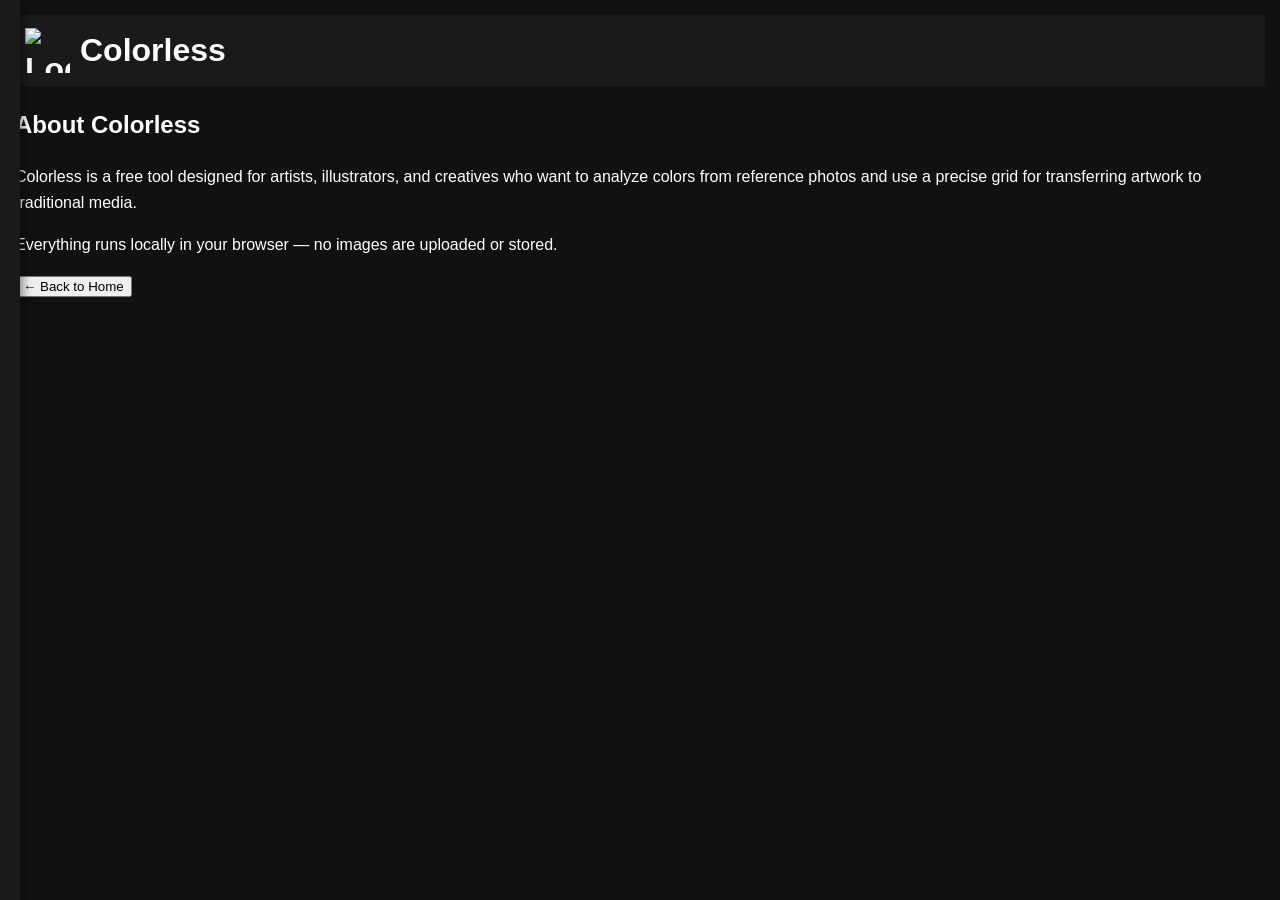
==== about.html @ c39be39e "Create about.html" ====
<!DOCTYPE html>
<html lang="en">
<head>
  <meta charset="UTF-8">
  <meta name="viewport" content="width=device-width, initial-scale=1.0">
  <title>About - Colorless</title>
  <style>
    body { margin:0; font-family: Arial; background: #111; color: white; padding:15px; line-height:1.6; }
    .header { display:flex; justify-content:space-between; align-items:center; padding:10px; background:#1a1a1a; cursor:pointer; }
    .logo { width: 45px; height: 45px; margin-right: 10px; }
    .header h1 { display: flex; align-items: center; margin: 0; }
    .menu { position:fixed; top:0; left:-300px; width:280px; height:100%; background:#1a1a1a; transition:0.3s; padding:20px; z-index:104; box-shadow:2px 0 10px rgba(0,0,0,0.5); }
    .menu.open { left:0; }
  </style>
</head>
<body>
  <div class="header" onclick="toggleMenu()">
    <h1>
      <img src="https://github.com/emmzycv76/COLORLESS/raw/refs/heads/main/IMG_5615.jpeg" class="logo" alt="Logo">
      Colorless
    </h1>
  </div>

  <div id="sideMenu" class="menu">
    <h2>Menu</h2>
    <button onclick="goToPage('index.html')">🏠 Home</button>
    <button onclick="goToPage('editor.html')">✏️ Editor</button>
    <button onclick="goToPage('about.html')">ℹ️ About</button>
    <button onclick="goToPage('faq.html')">❓ FAQ</button>
    <button onclick="goToPage('terms.html')">📜 Terms</button>
    <button onclick="closeMenu()">Close</button>
  </div>

  <h2>About Colorless</h2>
  <p>Colorless is a free tool designed for artists, illustrators, and creatives who want to analyze colors from reference photos and use a precise grid for transferring artwork to traditional media.</p>
  <p>Everything runs locally in your browser — no images are uploaded or stored.</p>

  <button onclick="goToPage('index.html')">← Back to Home</button>

  <script>
    function toggleMenu() { document.getElementById('sideMenu').classList.toggle('open'); }
    function closeMenu() { document.getElementById('sideMenu').classList.remove('open'); }
    function goToPage(page) {
      closeMenu();
      window.location.href = page;
    }
  </script>
</body>
</html>
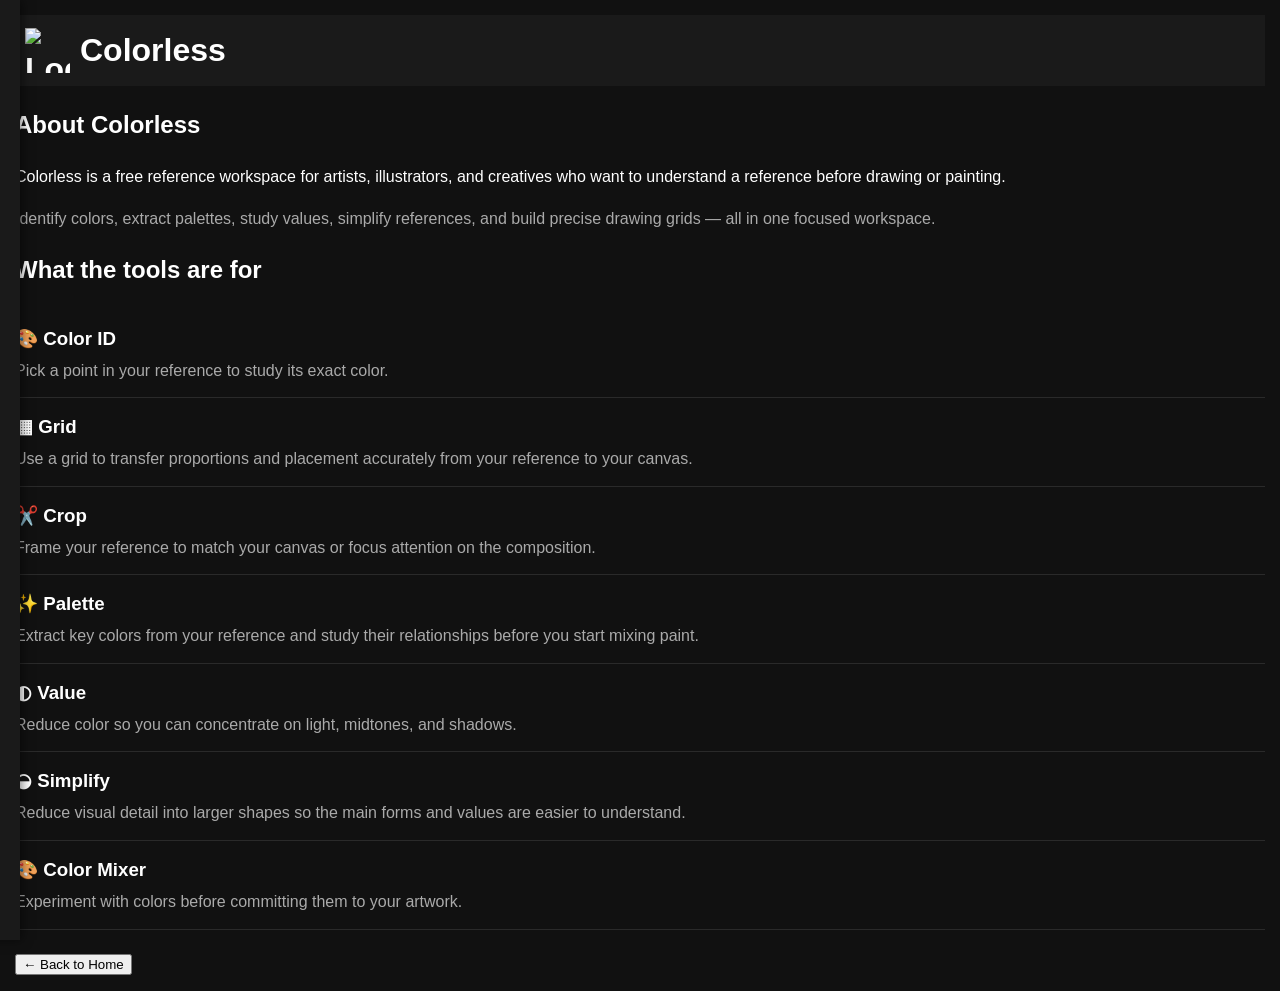
==== commit f4948ee0: "V2: expand About page with tool explanations" ====
--- a/about.html
+++ b/about.html
@@ -1,49 +1,26 @@
 <!DOCTYPE html>
 <html lang="en">
 <head>
-  <meta charset="UTF-8">
-  <meta name="viewport" content="width=device-width, initial-scale=1.0">
+  <meta charset="UTF-8"><meta name="viewport" content="width=device-width, initial-scale=1.0">
   <title>About - Colorless</title>
   <style>
-    body { margin:0; font-family: Arial; background: #111; color: white; padding:15px; line-height:1.6; }
-    .header { display:flex; justify-content:space-between; align-items:center; padding:10px; background:#1a1a1a; cursor:pointer; }
-    .logo { width: 45px; height: 45px; margin-right: 10px; }
-    .header h1 { display: flex; align-items: center; margin: 0; }
-    .menu { position:fixed; top:0; left:-300px; width:280px; height:100%; background:#1a1a1a; transition:0.3s; padding:20px; z-index:104; box-shadow:2px 0 10px rgba(0,0,0,0.5); }
-    .menu.open { left:0; }
+    body{margin:0;font-family:Arial,sans-serif;background:#111;color:white;padding:15px;line-height:1.6}.header{display:flex;align-items:center;padding:10px;background:#1a1a1a;cursor:pointer}.logo{width:45px;height:45px;margin-right:10px}.header h1{display:flex;align-items:center;margin:0}.menu{position:fixed;top:0;left:-300px;width:280px;height:100%;background:#1a1a1a;transition:.3s;padding:20px;z-index:104;box-shadow:2px 0 10px rgba(0,0,0,.5)}.menu.open{left:0}.tool{padding:14px 0;border-bottom:1px solid #2a2a2a}.tool h3{margin:0 0 4px}.muted{color:#aaa}.back{margin-top:24px}
   </style>
 </head>
 <body>
-  <div class="header" onclick="toggleMenu()">
-    <h1>
-      <img src="https://github.com/emmzycv76/COLORLESS/raw/refs/heads/main/IMG_5615.jpeg" class="logo" alt="Logo">
-      Colorless
-    </h1>
-  </div>
-
-  <div id="sideMenu" class="menu">
-    <h2>Menu</h2>
-    <button onclick="goToPage('index.html')">🏠 Home</button>
-    <button onclick="goToPage('editor.html')">✏️ Editor</button>
-    <button onclick="goToPage('about.html')">ℹ️ About</button>
-    <button onclick="goToPage('faq.html')">❓ FAQ</button>
-    <button onclick="goToPage('terms.html')">📜 Terms</button>
-    <button onclick="closeMenu()">Close</button>
-  </div>
-
+  <div class="header" onclick="toggleMenu()"><h1><img src="https://github.com/emmzycv76/COLORLESS/raw/refs/heads/main/IMG_5615.jpeg" class="logo" alt="Logo">Colorless</h1></div>
+  <div id="sideMenu" class="menu"><h2>Menu</h2><button onclick="goToPage('index.html')">🏠 Home</button><button onclick="goToPage('editor.html')">✏️ Editor</button><button onclick="goToPage('about.html')">ℹ️ About</button><button onclick="goToPage('faq.html')">❓ FAQ</button><button onclick="goToPage('terms.html')">📜 Terms</button><button onclick="closeMenu()">Close</button></div>
   <h2>About Colorless</h2>
-  <p>Colorless is a free tool designed for artists, illustrators, and creatives who want to analyze colors from reference photos and use a precise grid for transferring artwork to traditional media.</p>
-  <p>Everything runs locally in your browser — no images are uploaded or stored.</p>
-
-  <button onclick="goToPage('index.html')">← Back to Home</button>
-
-  <script>
-    function toggleMenu() { document.getElementById('sideMenu').classList.toggle('open'); }
-    function closeMenu() { document.getElementById('sideMenu').classList.remove('open'); }
-    function goToPage(page) {
-      closeMenu();
-      window.location.href = page;
-    }
-  </script>
-</body>
-</html>
+  <p>Colorless is a free reference workspace for artists, illustrators, and creatives who want to understand a reference before drawing or painting.</p>
+  <p class="muted">Identify colors, extract palettes, study values, simplify references, and build precise drawing grids — all in one focused workspace.</p>
+  <h2>What the tools are for</h2>
+  <div class="tool"><h3>🎨 Color ID</h3><div class="muted">Pick a point in your reference to study its exact color.</div></div>
+  <div class="tool"><h3>▦ Grid</h3><div class="muted">Use a grid to transfer proportions and placement accurately from your reference to your canvas.</div></div>
+  <div class="tool"><h3>✂️ Crop</h3><div class="muted">Frame your reference to match your canvas or focus attention on the composition.</div></div>
+  <div class="tool"><h3>✨ Palette</h3><div class="muted">Extract key colors from your reference and study their relationships before you start mixing paint.</div></div>
+  <div class="tool"><h3>◐ Value</h3><div class="muted">Reduce color so you can concentrate on light, midtones, and shadows.</div></div>
+  <div class="tool"><h3>◒ Simplify</h3><div class="muted">Reduce visual detail into larger shapes so the main forms and values are easier to understand.</div></div>
+  <div class="tool"><h3>🎨 Color Mixer</h3><div class="muted">Experiment with colors before committing them to your artwork.</div></div>
+  <button class="back" onclick="goToPage('index.html')">← Back to Home</button>
+  <script>function toggleMenu(){document.getElementById('sideMenu').classList.toggle('open')}function closeMenu(){document.getElementById('sideMenu').classList.remove('open')}function goToPage(page){closeMenu();window.location.href=page}</script>
+</body></html>
